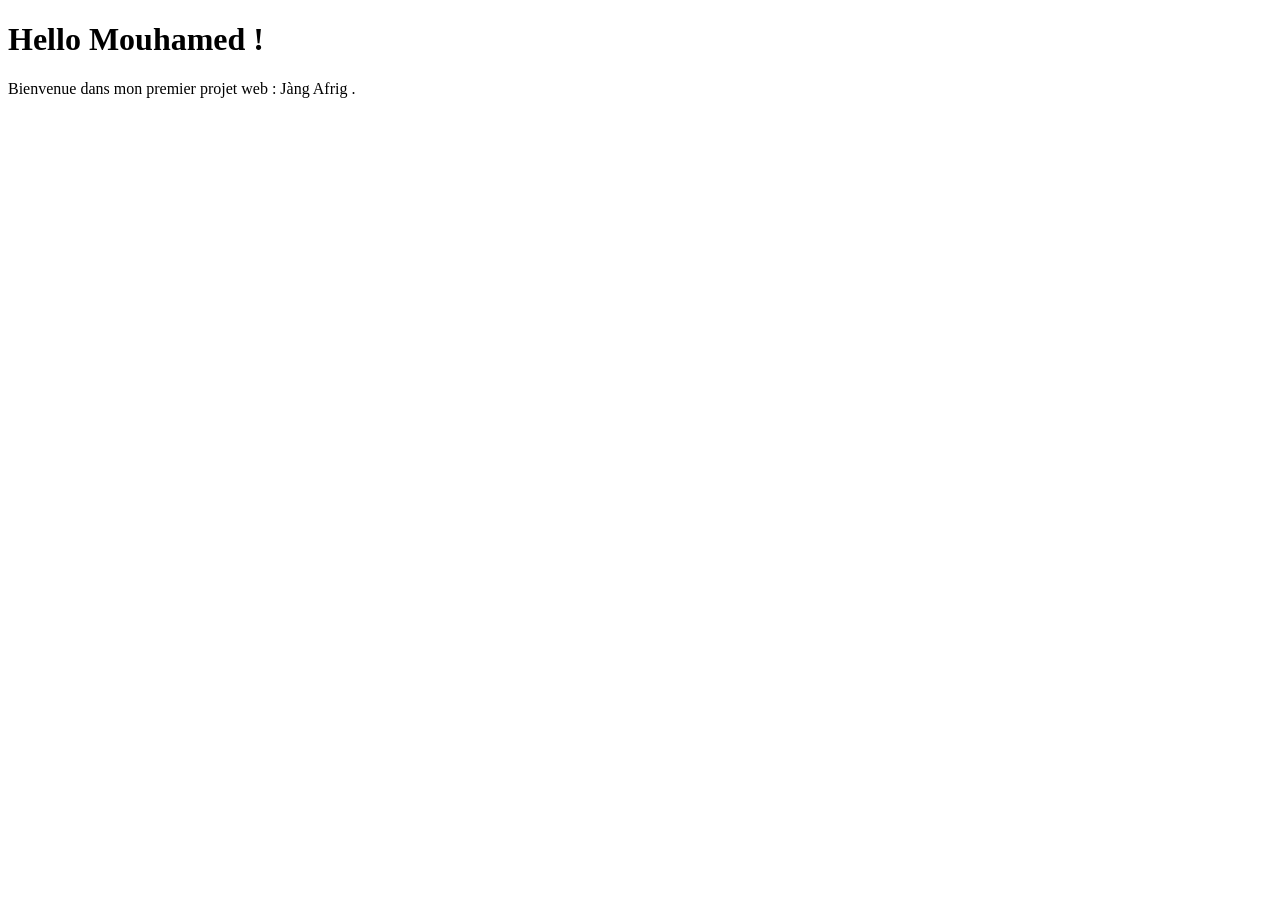
==== index.html @ 4fb09c51 "v0 : premier setup avec hello world" ====
<!DOCTYPE html>
<html lang="fr">
    <head>
        <meta charset="UTF-8">
        <title>Salaam Aleykoum Fatou</title>
    </head>
    <body>
        <h1>Hello Mouhamed !</h1>
        <p>Bienvenue dans mon premier projet web : Jàng Afrig .</p>
    </body>
</html>
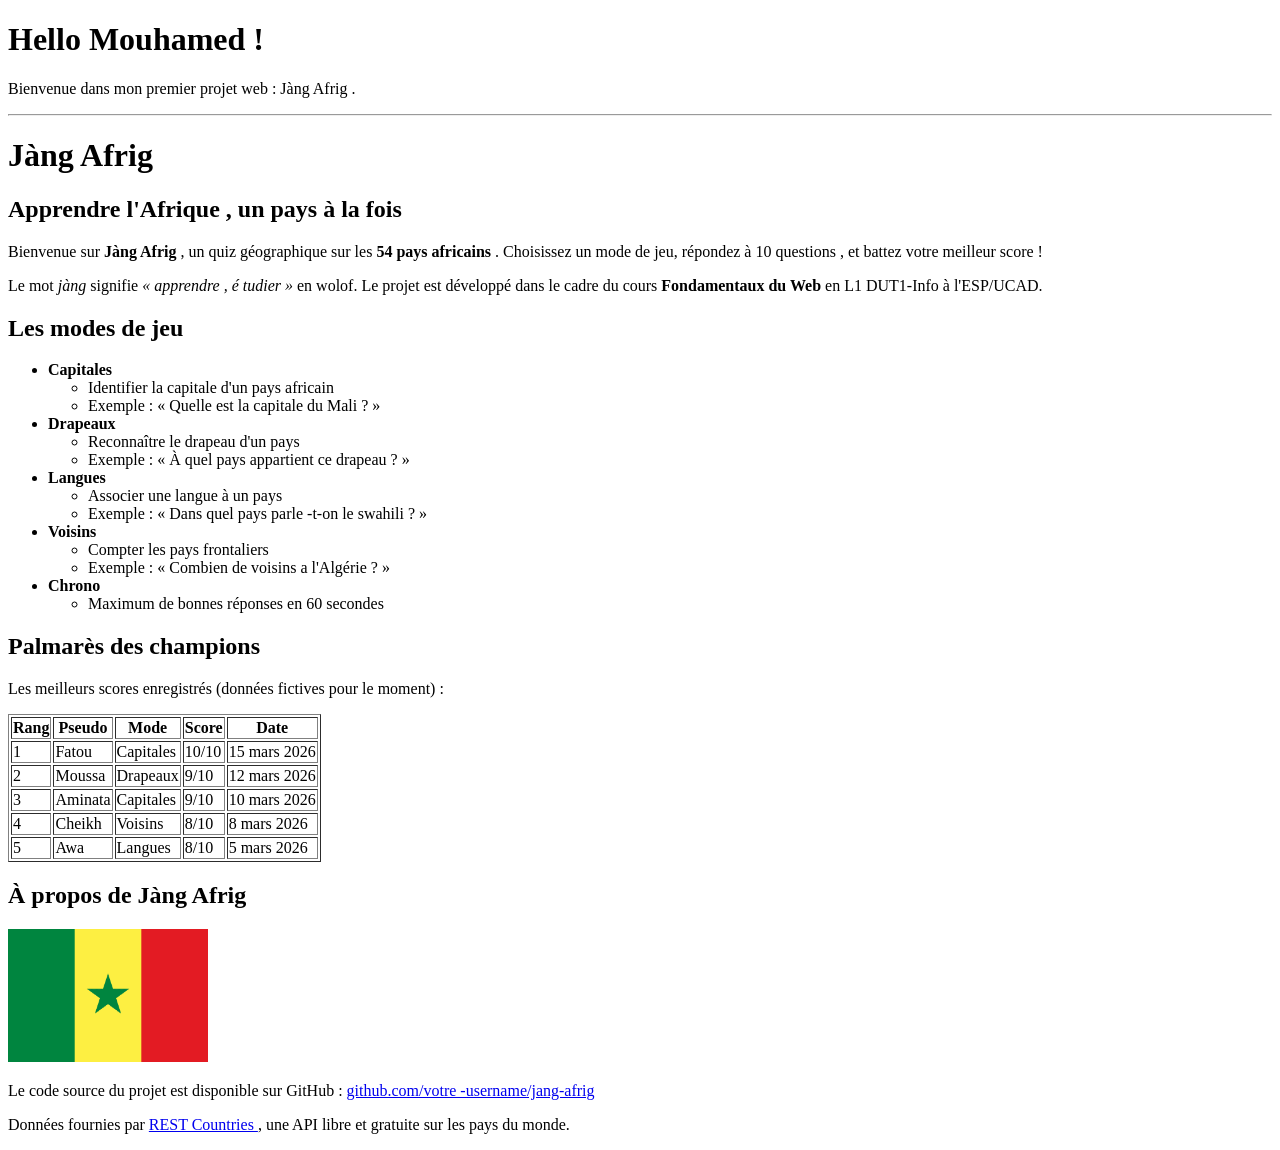
==== commit 522d9ca8: "v0 . 1 : page d'accueil HTML" ====
--- a/index.html
+++ b/index.html
@@ -7,5 +7,120 @@
     <body>
         <h1>Hello Mouhamed !</h1>
         <p>Bienvenue dans mon premier projet web : Jàng Afrig .</p>
+        <hr>
+        <h1>Jàng Afrig </h1>
+<h2>Apprendre l'Afrique , un pays à la fois </h2>
+<p>
+Bienvenue sur <strong >Jàng Afrig </strong >, un quiz géographique sur
+les
+<strong >54 pays africains </strong >. Choisissez un mode de jeu,
+répondez à
+10 questions , et battez votre meilleur score !
+</p>
+<p>Le mot <em>jàng</em> signifie <em>«&nbsp;apprendre , é
+tudier&nbsp;»</em>
+en wolof. Le projet est développé dans le cadre du cours
+<strong >Fondamentaux du Web </strong > en L1 DUT1-Info à l'ESP/UCAD.
+</p>
+<h2>Les modes de jeu </h2>
+<ul>
+<li>
+<strong >Capitales </strong >
+<ul>
+<li>Identifier la capitale d'un pays africain </li>
+<li>Exemple : « Quelle est la capitale du Mali ? »</li>
+</ul>
+</li>
+<li>
+<strong >Drapeaux </strong >
+<ul>
+<li>Reconnaître le drapeau d'un pays </li>
+<li>Exemple : « À quel pays appartient ce drapeau ? »</li>
+</ul>
+</li>
+<li>
+<strong >Langues </strong >
+<ul>
+<li>Associer une langue à un pays </li>
+<li>Exemple : « Dans quel pays parle -t-on le swahili ? »</li>
+</ul>
+</li>
+<li>
+<strong >Voisins </strong >
+<ul>
+<li>Compter les pays frontaliers </li>
+<li>Exemple : « Combien de voisins a l'Algérie ? »</li>
+</ul>
+</li>
+<li>
+<strong >Chrono </strong >
+<ul>
+<li>Maximum de bonnes réponses en 60 secondes </li>
+</ul>
+</li>
+</ul>
+<h2>Palmarès des champions </h2>
+<p>Les meilleurs scores enregistrés (données fictives pour le moment)
+:</p>
+<table border="1" >
+<tr>
+<th>Rang </th>
+<th>Pseudo </th>
+<th>Mode </th>
+<th>Score </th>
+<th>Date </th>
+</tr>
+<tr>
+<td>1</td>
+<td>Fatou </td>
+<td>Capitales </td>
+<td>10/10</td>
+<td>15 mars 2026</td>
+</tr>
+<tr>
+<td>2</td>
+<td>Moussa </td>
+<td>Drapeaux </td>
+<td>9/10</td>
+<td>12 mars 2026</td>
+</tr>
+<tr>
+<td>3</td>
+<td>Aminata </td>
+<td>Capitales </td>
+<td>9/10</td>
+<td>10 mars 2026</td>
+</tr>
+<tr>
+<td>4</td>
+<td>Cheikh </td>
+<td>Voisins </td>
+<td>8/10</td>
+<td>8 mars 2026</td>
+</tr>
+<tr>
+<td>5</td>
+<td>Awa </td>
+<td>Langues </td>
+<td>8/10</td>
+<td>5 mars 2026</td>
+</tr>
+</table >
+<h2>À propos de Jàng Afrig </h2>
+<p>
+<img src="images/drapeau.png" alt="Drapeau africain" width="200">
+</p>
+<p>
+Le code source du projet est disponible sur GitHub :
+<a href="https://github.com/mouha-77/jang-afrig">
+github.com/votre -username/jang-afrig
+</a>
+</p>
+<p>
+Données fournies par
+<a href="https://restcountries.com">REST Countries </a>,
+une API libre et gratuite sur les pays du monde.
+</p>
     </body>
+    
 </html>
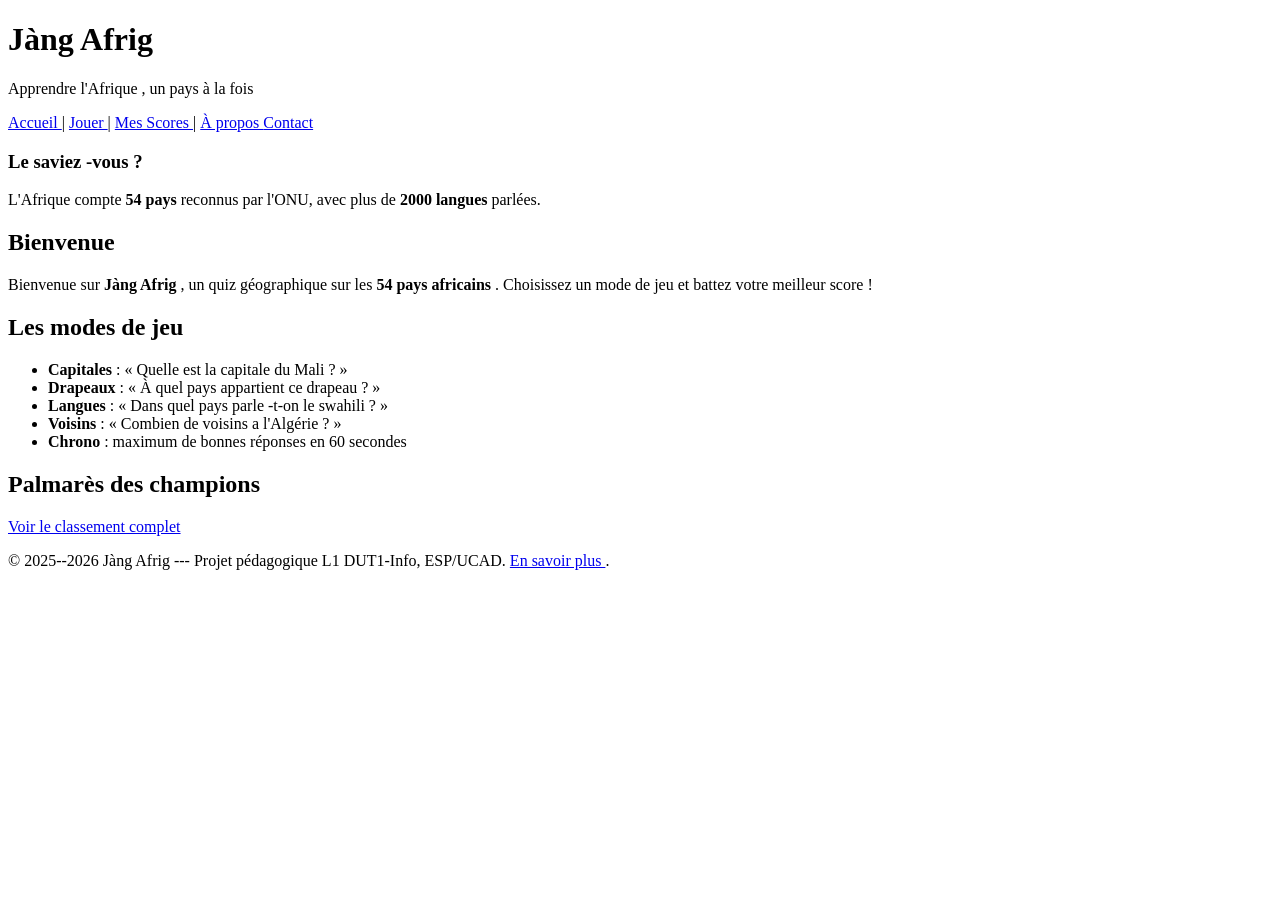
==== commit 6c246ba1: "v0 . 2 : 5 pages HTML semantiques + formulaire" ====
--- a/index.html
+++ b/index.html
@@ -4,123 +4,64 @@
         <meta charset="UTF-8">
         <title>Salaam Aleykoum Fatou</title>
     </head>
-    <body>
-        <h1>Hello Mouhamed !</h1>
-        <p>Bienvenue dans mon premier projet web : Jàng Afrig .</p>
-        <hr>
-        <h1>Jàng Afrig </h1>
-<h2>Apprendre l'Afrique , un pays à la fois </h2>
+     <body>
+<header >
+<h1>Jàng Afrig </h1>
+<p>Apprendre l'Afrique , un pays à la fois </p>
+</header >
+<nav>
+<a href="index.html">Accueil </a> |
+<a href="quiz.html">Jouer </a> |
+<a href="scores.html">Mes Scores </a> |
+<a href="apropos.html">À propos </a>
+<a href="contact.html">Contact</a>
+</nav>
+<main>
+    <aside >
+<h3>Le saviez -vous ?</h3>
 <p>
-Bienvenue sur <strong >Jàng Afrig </strong >, un quiz géographique sur
-les
-<strong >54 pays africains </strong >. Choisissez un mode de jeu,
-répondez à
-10 questions , et battez votre meilleur score !
+L'Afrique compte <strong >54 pays </strong > reconnus par l'ONU,
+avec plus de <strong >2000 langues </strong > parlées.
 </p>
-<p>Le mot <em>jàng</em> signifie <em>«&nbsp;apprendre , é
-tudier&nbsp;»</em>
-en wolof. Le projet est développé dans le cadre du cours
-<strong >Fondamentaux du Web </strong > en L1 DUT1-Info à l'ESP/UCAD.
+</aside >
+<section >
+<h2>Bienvenue </h2>
+<p>
+Bienvenue sur <strong >Jàng Afrig </strong >, un quiz
+géographique sur les
+<strong >54 pays africains </strong >. Choisissez un mode de
+jeu et battez
+votre meilleur score !
 </p>
+</section >
+<section >
 <h2>Les modes de jeu </h2>
 <ul>
-<li>
-<strong >Capitales </strong >
-<ul>
-<li>Identifier la capitale d'un pays africain </li>
-<li>Exemple : « Quelle est la capitale du Mali ? »</li>
+<li><strong >Capitales </strong > : « Quelle est la capitale
+du Mali ? »</li>
+<li><strong >Drapeaux </strong > : « À quel pays appartient
+ce drapeau ? »</li>
+<li><strong >Langues </strong > : « Dans quel pays
+parle -t-on le swahili ? »</li>
+<li><strong >Voisins </strong > : « Combien de voisins a
+l'Algérie ? »</li>
+<li><strong >Chrono </strong > : maximum de bonnes réponses
+en 60 secondes </li>
 </ul>
-</li>
-<li>
-<strong >Drapeaux </strong >
-<ul>
-<li>Reconnaître le drapeau d'un pays </li>
-<li>Exemple : « À quel pays appartient ce drapeau ? »</li>
-</ul>
-</li>
-<li>
-<strong >Langues </strong >
-<ul>
-<li>Associer une langue à un pays </li>
-<li>Exemple : « Dans quel pays parle -t-on le swahili ? »</li>
-</ul>
-</li>
-<li>
-<strong >Voisins </strong >
-<ul>
-<li>Compter les pays frontaliers </li>
-<li>Exemple : « Combien de voisins a l'Algérie ? »</li>
-</ul>
-</li>
-<li>
-<strong >Chrono </strong >
-<ul>
-<li>Maximum de bonnes réponses en 60 secondes </li>
-</ul>
-</li>
-</ul>
+</section >
+<section >
 <h2>Palmarès des champions </h2>
-<p>Les meilleurs scores enregistrés (données fictives pour le moment)
-:</p>
-<table border="1" >
-<tr>
-<th>Rang </th>
-<th>Pseudo </th>
-<th>Mode </th>
-<th>Score </th>
-<th>Date </th>
-</tr>
-<tr>
-<td>1</td>
-<td>Fatou </td>
-<td>Capitales </td>
-<td>10/10</td>
-<td>15 mars 2026</td>
-</tr>
-<tr>
-<td>2</td>
-<td>Moussa </td>
-<td>Drapeaux </td>
-<td>9/10</td>
-<td>12 mars 2026</td>
-</tr>
-<tr>
-<td>3</td>
-<td>Aminata </td>
-<td>Capitales </td>
-<td>9/10</td>
-<td>10 mars 2026</td>
-</tr>
-<tr>
-<td>4</td>
-<td>Cheikh </td>
-<td>Voisins </td>
-<td>8/10</td>
-<td>8 mars 2026</td>
-</tr>
-<tr>
-<td>5</td>
-<td>Awa </td>
-<td>Langues </td>
-<td>8/10</td>
-<td>5 mars 2026</td>
-</tr>
-</table >
-<h2>À propos de Jàng Afrig </h2>
+<p><a href="scores.html">Voir le classement complet </a></p>
+</section >
+</main>
+<footer >
 <p>
-<img src="images/drapeau.png" alt="Drapeau africain" width="200">
+&copy; 2025--2026 Jàng Afrig --- Projet pédagogique L1
+DUT1-Info, ESP/UCAD.
+<a href="apropos.html">En savoir plus </a>.
 </p>
-<p>
-Le code source du projet est disponible sur GitHub :
-<a href="https://github.com/mouha-77/jang-afrig">
-github.com/votre -username/jang-afrig
-</a>
-</p>
-<p>
-Données fournies par
-<a href="https://restcountries.com">REST Countries </a>,
-une API libre et gratuite sur les pays du monde.
-</p>
-    </body>
+</footer >
+</body>
+
     
 </html>
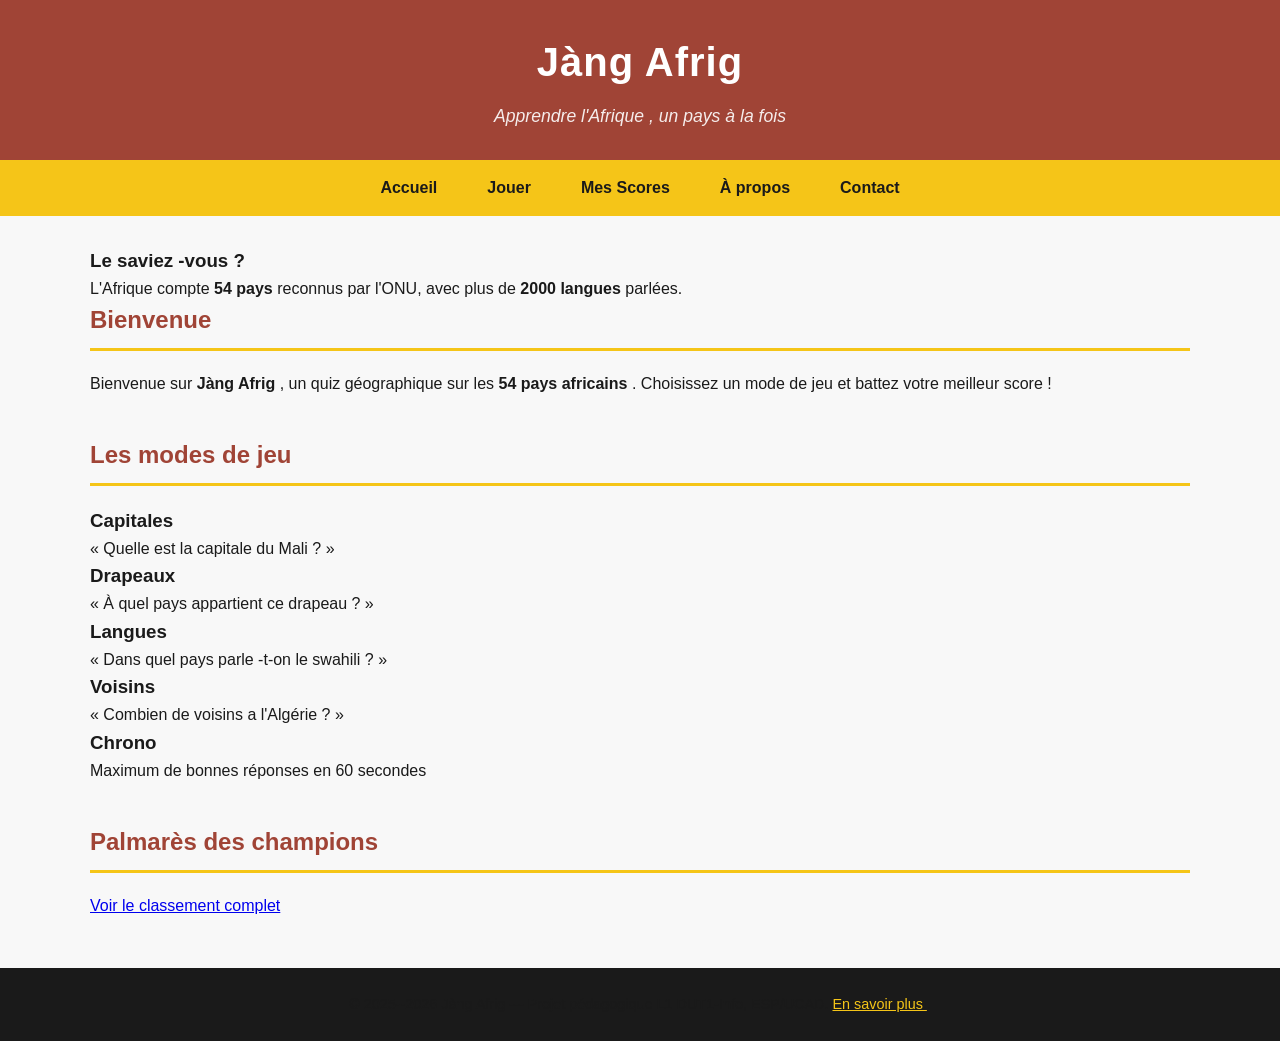
==== commit f7b6d08d: "v0 .3 : CSS panafricain + Google Fonts" ====
--- a/index.html
+++ b/index.html
@@ -3,6 +3,12 @@
     <head>
         <meta charset="UTF-8">
         <title>Salaam Aleykoum Fatou</title>
+        <link rel="preconnect" href="https://fonts.googleapis.com">
+<link rel="preconnect" href="https://fonts.gstatic.com" crossorigin >
+<link
+href="https://fonts.googleapis.com/css2?family=Poppins:wght@400;600&family=Montserrat:wght@600;700&display=swap"
+rel="stylesheet">
+        <link rel="stylesheet" href="style.css">
     </head>
      <body>
 <header >
@@ -10,9 +16,9 @@
 <p>Apprendre l'Afrique , un pays à la fois </p>
 </header >
 <nav>
-<a href="index.html">Accueil </a> |
-<a href="quiz.html">Jouer </a> |
-<a href="scores.html">Mes Scores </a> |
+<a href="index.html">Accueil </a> 
+<a href="quiz.html">Jouer </a> 
+<a href="scores.html">Mes Scores </a> 
 <a href="apropos.html">À propos </a>
 <a href="contact.html">Contact</a>
 </nav>
@@ -36,19 +42,29 @@
 </section >
 <section >
 <h2>Les modes de jeu </h2>
-<ul>
-<li><strong >Capitales </strong > : « Quelle est la capitale
-du Mali ? »</li>
-<li><strong >Drapeaux </strong > : « À quel pays appartient
-ce drapeau ? »</li>
-<li><strong >Langues </strong > : « Dans quel pays
-parle -t-on le swahili ? »</li>
-<li><strong >Voisins </strong > : « Combien de voisins a
-l'Algérie ? »</li>
-<li><strong >Chrono </strong > : maximum de bonnes réponses
-en 60 secondes </li>
-</ul>
-</section >
+<div class="modes -grille">
+<div class="carte -mode carte -jaune">
+<h3>Capitales </h3>
+<p>« Quelle est la capitale du Mali ? »</p>
+</div>
+<div class="carte -mode carte -rouge">
+<h3>Drapeaux </h3>
+<p>« À quel pays appartient ce drapeau ? »</p>
+</div>
+<div class="carte -mode carte -vert">
+<h3>Langues </h3>
+<p>« Dans quel pays parle -t-on le swahili ? »</p>
+</div>
+<div class="carte -mode carte -jaune">
+<h3>Voisins </h3>
+<p>« Combien de voisins a l'Algérie ? »</p>
+</div>
+<div class="carte -mode carte -rouge">
+<h3>Chrono </h3>
+<p>Maximum de bonnes réponses en 60 secondes </p>
+</div>
+</div>
+</section > 
 <section >
 <h2>Palmarès des champions </h2>
 <p><a href="scores.html">Voir le classement complet </a></p>
--- a/style.css
+++ b/style.css
@@ -0,0 +1,197 @@
+/* ===== Reset minimal ===== */
+* {
+box-sizing: border -box;
+margin: 0;
+padding: 0;
+}
+body {
+font-family: sans-serif;
+line-height: 1.6;
+color: #1A1A1A;
+background-color: #F8F8F8;
+}
+/* ===== Palette panafricaine ===== */
+:root {
+--vert: #a04436;
+--jaune: #F5C518;
+--rouge: #C8332E;
+--noir: #1A1A1A;
+--blanc-casse: #F8F8F8;
+}
+body {
+font-family: 'Poppins ', sans-serif;
+line-height: 1.6;
+color: var(--noir);
+background-color: var(--blanc -casse);
+}
+h1, h2, h3 {
+font-family: 'Montserrat ', sans-serif;
+font-weight: 700;
+}
+/* ===== Header ===== */
+header {
+background-color: var(--vert);
+color: white;
+padding: 30px 20px;
+text-align: center;
+}
+header h1 {
+font-size: 2.5rem;
+margin-bottom: 8px;
+letter-spacing: 1px;
+}
+header p {
+font-size: 1.1rem;
+opacity: 0.9;
+font-style: italic ;
+}
+
+/* ==== Navigation ==== */
+nav {
+    background-color: var(--jaune);
+    padding: 0;
+    display: flex;
+    justify-content: center;
+    flex-wrap: wrap;
+}
+
+nav a {
+    color: var(--noir);
+    text-decoration: none;
+    font-weight: 600;
+    padding: 15px 25px;
+    transition: background-color 0.2s;
+}
+
+nav a:hover {
+    background-color: var(--vert);
+    color: white;
+}
+
+/* ===== Section principale ===== */
+main {
+max-width: 1100px;
+margin: 30px auto;
+padding: 0 20px;
+}
+main section {
+margin-bottom: 40px;
+}
+main h2 {
+color: var(--vert);
+border-bottom: 3px solid var(--jaune);
+padding-bottom: 8px;
+margin-bottom: 20px;
+}
+
+/* ===== Grille de cartes (Flexbox) ===== */
+.modes -grille {
+display: flex;
+flex-wrap: wrap;
+gap: 15px;
+}
+.carte -mode {
+flex: 1 1 200px;
+padding: 20px;
+border-radius: 8px;
+color: var(--noir);
+box-shadow: 0 2px 6px rgba(0, 0, 0, 0.1);
+}
+.carte -mode h3 {
+margin-bottom: 8px;
+}
+.carte -jaune { background-color: var(--jaune); }
+.carte -rouge { background-color: var(--rouge); color: white; }
+.carte -vert { background-color: var(--vert); color: white; }
+
+/* ===== Boutons ===== */
+.btn {
+display: inline -block;
+padding: 12px 28px;
+font-size: 1rem;
+font-weight: 600;
+border: none;
+border-radius: 6px;
+cursor: pointer;
+text-decoration: none;
+transition: background -color 0.2s, transform 0.1s;
+}
+.btn-primary {
+background-color: var(--vert);
+color: white;
+}
+.btn-primary:hover {
+background-color: #0a6e3f; /* vert plus foncé */
+}
+.btn-primary:active {
+transform: scale(0.97);
+}
+.btn-secondary {
+background-color: var(--blanc -casse);
+color: var(--noir);
+border: 2px solid var(--noir);
+}
+.btn-secondary:hover {
+background-color: var(--noir);
+color: white;
+}
+
+/* ===== Tableaux ===== */
+table {
+width: 100%;
+border-collapse: collapse;
+margin-top: 15px;
+box-shadow: 0 2px 6px rgba(0, 0, 0, 0.05);
+}
+th {
+background-color: var(--vert);
+color: white;
+padding: 12px;
+text-align: left;
+}
+td {
+padding: 10px 12px;
+border-bottom: 1px solid #e0e0e0;
+}
+/* Lignes alternées (zébrures) */
+tr:nth-child(even) td {
+background-color: rgba(245, 197, 24, 0.08);
+}
+tr:hover td {
+background-color: rgba(14, 138, 79, 0.1);
+}
+
+/* ===== Footer ===== */
+footer {
+background-color: var(--noir);
+color: var(--blanc -casse);
+padding: 25px 20px;
+text-align: center;
+margin-top: 50px;
+font-size: 0.9rem;
+}
+footer a {
+    color: var(--jaune);
+text-decoration: underline;
+}
+footer a:hover {
+color: white;
+}
+actions{
+    display: flex;
+    gap: 10px;
+}
+.carte-noire{
+    background-color: black;
+    color: white;
+    border: 4px solid yellow;
+}
+.carte-mode{
+    transition: 0.3s;
+}
+
+.carte-mode:hover{
+    background-color: black;
+    color: white;
+}
+
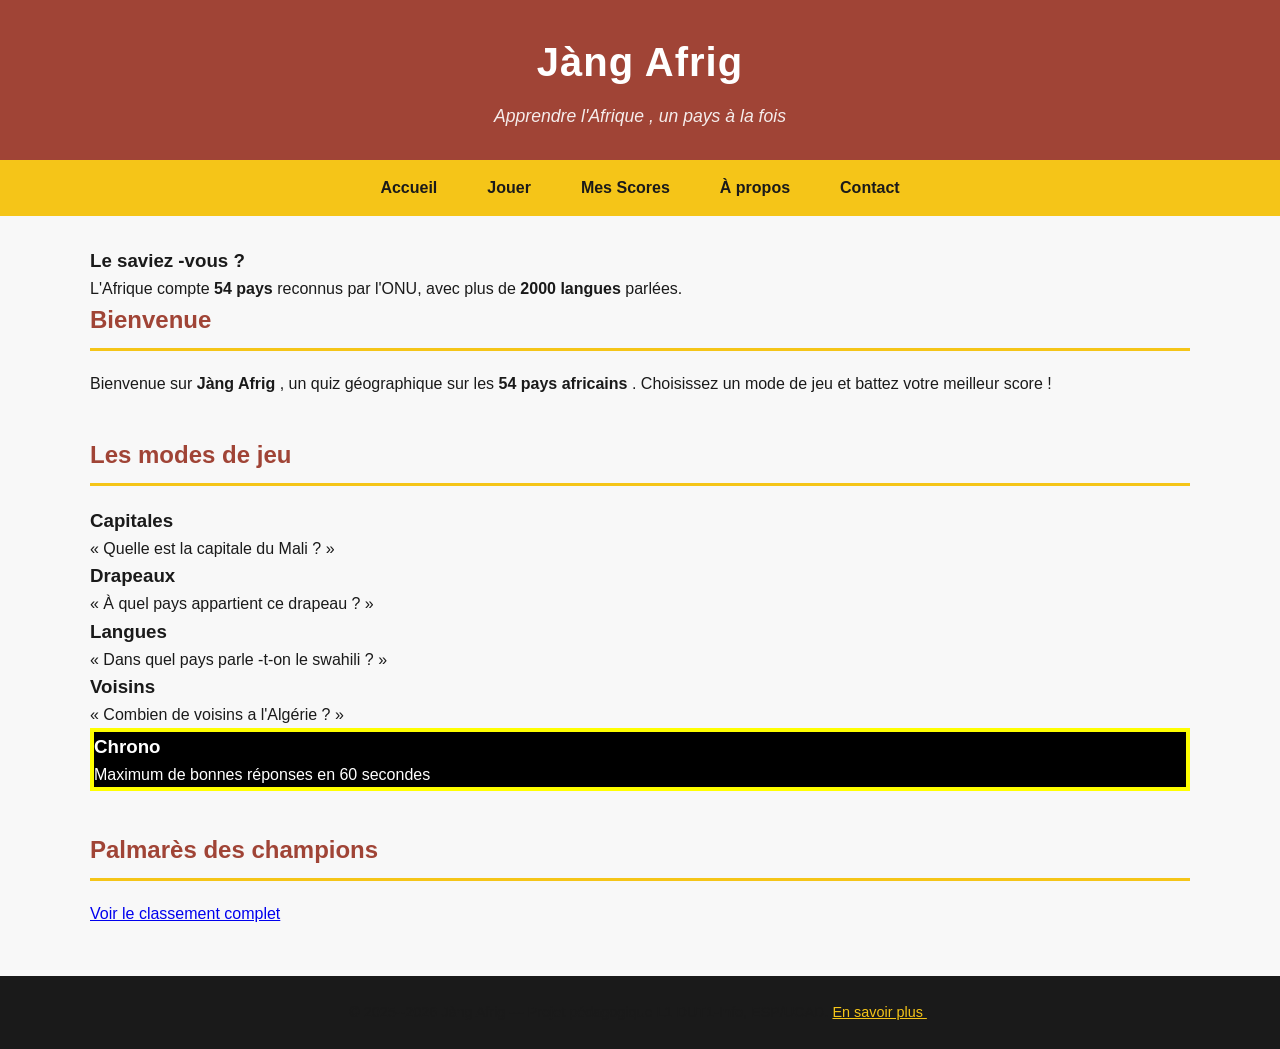
==== commit 39d100ac: "v0 .3 : CSS panafricain + Google Fonts" ====
--- a/index.html
+++ b/index.html
@@ -60,6 +60,7 @@
 <p>« Combien de voisins a l'Algérie ? »</p>
 </div>
 <div class="carte -mode carte -rouge">
+    <div class="carte-mode carte-noire">
 <h3>Chrono </h3>
 <p>Maximum de bonnes réponses en 60 secondes </p>
 </div>
